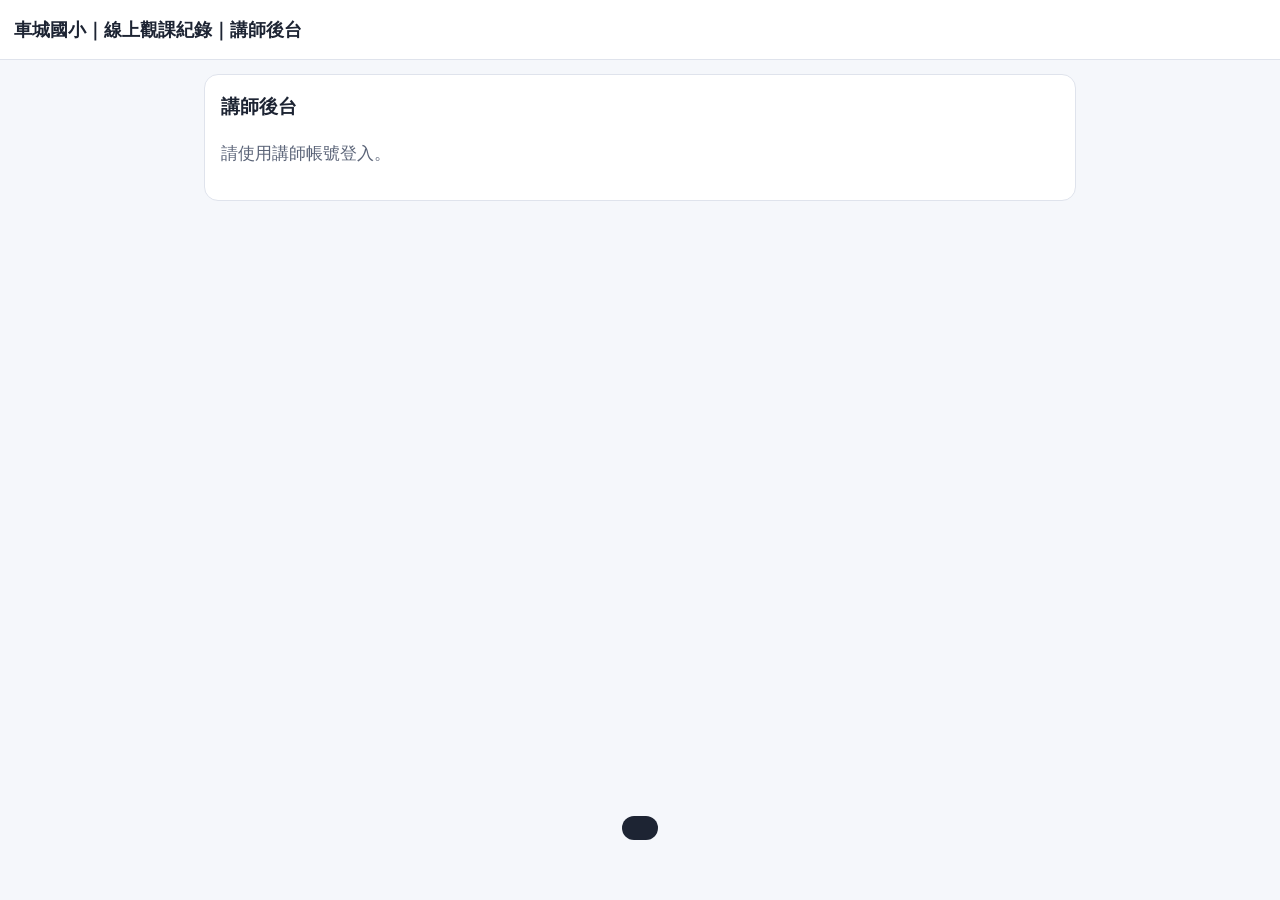
==== admin.html @ 06380729 "Add files via upload" ====
<!doctype html>
<html lang="zh-Hant">
<head>
<meta charset="utf-8">
<meta name="viewport" content="width=device-width,initial-scale=1,viewport-fit=cover">
<title>車城國小｜線上觀課紀錄｜講師後台</title>
<link rel="stylesheet" href="common.css">
</head>
<body>
<header class="top">
  <h1>車城國小｜線上觀課紀錄｜講師後台</h1>
  <span class="muted small" id="who"></span>
</header>

<main id="app"><section class="card"><p class="muted">載入中…</p></section></main>

<dialog id="dlg">
  <div id="dlgBody"></div>
  <div style="display:flex;gap:8px;justify-content:flex-end;flex-wrap:wrap;margin-top:12px">
    <button class="btn" id="dlgPdf">下載 PDF</button>
    <button class="btn primary" id="dlgClose">關閉</button>
  </div>
</dialog>

<div class="toast" id="toast"></div>

<script src="config.js"></script>
<script src="forms.js"></script>
<script src="common.js"></script>
<script>
let USER = null;
let TAB = 'day';
let DAY = null;
let FILTERS = { school_year: '115', status: 'final' };
let LAST_STATS = null;
let CUR = null;

document.addEventListener('DOMContentLoaded', () => {
  USER = Auth.claims();
  if (USER) return check();
  $('#app').innerHTML = `
    <section class="card">
      <h2>講師後台</h2>
      <p class="muted">請使用講師帳號登入。</p>
      <div id="gbtn"></div>
    </section>`;
  Auth.mount($('#gbtn'), () => { USER = Auth.claims(); check(); });
});

async function check() {
  try {
    const j = await API.call('me');
    if (!j.isAdmin) {
      $('#app').innerHTML = `<section class="card"><h2>沒有權限</h2><p class="muted">此帳號不在講師名單內。</p></section>`;
      return;
    }
    $('#who').textContent = USER.email;
    ui();
  } catch (e) {
    $('#app').innerHTML = `<section class="card">${esc(e.message)}</section>`;
  }
}

/* ========== 篩選與分頁 ========== */

function ui() {
  $('#app').innerHTML = `
    <section class="card">
      <div class="grid">
        <div><label>學年</label><input type="text" data-f="school_year" value="${esc(FILTERS.school_year || '')}"></div>
        <div><label>學校</label><input type="text" data-f="school" value="${esc(FILTERS.school || '')}"></div>
        <div><label>教學者</label><input type="text" data-f="teacher" value="${esc(FILTERS.teacher || '')}"></div>
        <div><label>學習領域／科目</label><input type="text" data-f="subject" value="${esc(FILTERS.subject || '')}"></div>
        <div><label>表單</label>
          <select data-f="form"><option value="">全部</option>
            ${Object.entries(FORMS).map(([k, f]) => `<option value="${k}" ${FILTERS.form === k ? 'selected' : ''}>${esc(f.name)}</option>`).join('')}
          </select></div>
        <div><label>教學模式</label>
          <select data-f="mode"><option value="">全部</option>
            ${MODES.map(m => `<option ${FILTERS.mode === m.id ? 'selected' : ''}>${esc(m.id)}</option>`).join('')}
          </select></div>
        <div><label>開始日期</label><input type="date" data-f="dateFrom" value="${esc(FILTERS.dateFrom || '')}"></div>
        <div><label>結束日期</label><input type="date" data-f="dateTo" value="${esc(FILTERS.dateTo || '')}"></div>
        <div><label>狀態</label>
          <select data-f="status">
            <option value="final" ${FILTERS.status === 'final' ? 'selected' : ''}>已完成</option>
            <option value="" ${!FILTERS.status ? 'selected' : ''}>全部（含草稿）</option>
          </select></div>
      </div>
      <div style="display:flex;gap:8px;margin-top:12px;justify-content:flex-end">
        <button class="btn" id="resetF">清除篩選</button>
        <button class="btn primary" id="applyF">套用篩選</button>
      </div>
    </section>
    <div class="tabs">
      <button class="btn tab" data-tab="day">每日紀錄</button>
      <button class="btn tab" data-tab="stats">整體統計</button>
      <button class="btn tab" data-tab="list">所有紀錄</button>
    </div>
    <div id="pane"></div>`;

  $('#applyF').onclick = () => { readFilters(); show(); };
  $('#resetF').onclick = () => { FILTERS = { school_year: '115', status: 'final' }; ui(); };
  document.querySelectorAll('.tab').forEach(b => b.onclick = () => { TAB = b.dataset.tab; show(); });
  $('#dlgClose').onclick = () => $('#dlg').close();
  $('#dlgPdf').onclick = async () => {
    try {
      const j = await API.call('pdf', { record_id: CUR.id });
      downloadB64(j.base64, j.filename);
    } catch (e) { toast(e.message); }
  };
  show();
}

function readFilters() {
  document.querySelectorAll('[data-f]').forEach(el => { FILTERS[el.dataset.f] = el.value; });
}

async function show() {
  document.querySelectorAll('.tab').forEach(b => b.classList.toggle('primary', b.dataset.tab === TAB));
  const pane = $('#pane');
  pane.innerHTML = '<section class="card"><p class="muted">載入中…</p></section>';
  try {
    if (TAB === 'day') await dayView(pane);
    else if (TAB === 'list') await listView(pane);
    else await statsView(pane);
  } catch (e) {
    pane.innerHTML = `<section class="card">${esc(e.message)}</section>`;
  }
}

/* ========== 每日紀錄（個別回答） ========== */

async function dayView(pane) {
  const day = DAY || todayStr();
  pane.innerHTML = `
    <section class="card">
      <label>觀課日期</label>
      <input type="date" id="dayPick" value="${day}">
    </section>
    <section class="card" id="dayList"><p class="muted">載入中…</p></section>`;
  $('#dayPick').onchange = e => { DAY = e.target.value; show(); };

  const j = await API.call('admin.list', { ...FILTERS, date: day, dateFrom: '', dateTo: '' });
  $('#dayList').innerHTML = `<h2>${day}　共 ${j.rows.length} 筆</h2>${rowsHtml(j.rows)}`;
  bindRows();
}

/* ========== 所有紀錄 ========== */

async function listView(pane) {
  const j = await API.call('admin.list', FILTERS);
  pane.innerHTML = `<section class="card"><h2>符合條件的紀錄　共 ${j.rows.length} 筆</h2>${rowsHtml(j.rows)}</section>`;
  bindRows();
}

function rowsHtml(rows) {
  if (!rows.length) return '<p class="muted">沒有符合的紀錄</p>';
  return rows.map(r => `
    <div class="rec" data-id="${esc(r.record_id)}">
      <div>
        <b>${esc(r.teacher)}｜${esc((FORMS[r.form] || {}).name || '')}</b>
        <div class="muted small">${esc(r.date)}　${esc(r.school)}　${esc(r.subject)}　${esc(r.unit)}　${r.status === 'final' ? '已完成' : '草稿'}</div>
      </div>
      <span>›</span>
    </div>`).join('');
}

function bindRows() {
  document.querySelectorAll('.rec[data-id]').forEach(el => el.onclick = () => openRec(el.dataset.id));
}

async function openRec(id) {
  try {
    const j = await API.call('admin.record', { record_id: id });
    CUR = j.record;
    $('#dlgBody').innerHTML = renderRecordView(CUR);
    $('#dlgPdf').disabled = CUR.status !== 'final';
    $('#dlg').showModal();
  } catch (e) { toast(e.message); }
}

/* ========== 整體統計（彙整所有回答） ========== */

async function statsView(pane) {
  const j = await API.call('admin.stats', FILTERS);
  LAST_STATS = j;
  const s = j.summary;

  const modeLines = Object.entries(j.modes).map(([k, v]) => `<p class="bar-line">${esc(k)}　${v} 筆</p>`).join('')
    || '<p class="muted">無資料</p>';

  const distTxt = x => x.nNum
    ? [0, 1, 2, 3, 4, 5].map(n => `${n}：${(x.dist && x.dist[n]) || 0}`).join('　')
    : '—';
  const lightTxt = x => (x.lights && (x.lights.green + x.lights.yellow + x.lights.red))
    ? `🟢${x.lights.green}　🟡${x.lights.yellow}　🔴${x.lights.red}` : '—';

  const byKey = Object.fromEntries(j.items.map(x => [x.form + '|' + x.item_id, x]));

  const tables = Object.keys(FORMS).map(f => {
    const rows = FORMS[f].sections.flatMap(sec => sec.items.map(it => {
      const x = byKey[f + '|' + it.id];
      const c = byKey[f + '|' + it.id + '_chk'];
      if (!x && !c) return '';
      const x2 = x || {};
      const done = x2.doneRate != null ? x2.doneRate : (c ? c.doneRate : null);
      return `<tr>
        <td>${esc(sec.label)}</td>
        <td>${esc(it.label)}</td>
        <td>${x2.n ?? '—'}</td>
        <td>${x2.mean ?? '—'}</td>
        <td class="small">${distTxt(x2)}</td>
        <td class="small">${lightTxt(x2)}</td>
        <td>${done != null ? done + '%' : '—'}</td>
      </tr>`;
    })).join('');
    if (!rows.trim()) return '';
    return `
      <section class="card">
        <h2>${esc(FORMS[f].name)}</h2>
        <div class="tbl-wrap"><table>
          <tr><th>面向</th><th>項目</th><th>筆數</th><th>平均</th><th>分布（0–5）</th><th>燈號</th><th>達成率</th></tr>
          ${rows}
        </table></div>
      </section>`;
  }).join('');

  const com = j.comments.length
    ? j.comments.map(c => `
        <div class="comment">
          <div class="muted small">${esc(c.date)}｜${esc(c.teacher)}｜${esc((FORMS[c.form] || {}).name || '')}｜${esc(COMMENT_LABEL[c.key] || c.key)}</div>
          <div>${esc(c.text)}</div>
        </div>`).join('')
    : '<p class="muted">無綜合意見</p>';

  pane.innerHTML = `
    <section class="card">
      <h2>整體統計</h2>
      <span class="pill-stat">紀錄 ${s.records} 筆</span>
      <span class="pill-stat">教師 ${s.teachers} 人</span>
      <span class="pill-stat">觀課日 ${s.days} 天</span>
      <h3>教學模式分布</h3>
      ${modeLines}
      <div style="margin-top:12px"><button class="btn" id="csvBtn">下載統計 CSV</button></div>
    </section>
    ${tables || '<section class="card"><p class="muted">此條件下沒有評量資料</p></section>'}
    <section class="card"><h2>綜合意見彙整</h2>${com}</section>`;

  $('#csvBtn').onclick = exportCsv;
}

function exportCsv() {
  if (!LAST_STATS) return;
  const head = ['form', 'item_id', 'label', 'n', 'mean', 'dist', 'lights', 'doneRate'];
  const lines = [head.join(',')].concat(LAST_STATS.items.map(x => [
    x.form, x.item_id, x.label, x.n ?? '', x.mean ?? '',
    JSON.stringify(x.dist || {}), JSON.stringify(x.lights || {}), x.doneRate ?? ''
  ].map(v => `"${String(v).replace(/"/g, '""')}"`).join(',')));
  saveText('觀課統計.csv', '﻿' + lines.join('\n'), 'text/csv;charset=utf-8');
}
</script>
</body>
</html>
---- common.css ----
:root{--bg:#f5f7fb;--card:#fff;--ink:#1d2433;--sub:#5b6478;--brand:#2f6fdd;--soft:#e7efff;--line:#dfe3ec}
*{box-sizing:border-box}
[hidden]{display:none!important}
html,body{margin:0}
body{background:var(--bg);color:var(--ink);font:17px/1.65 "Noto Sans TC","Microsoft JhengHei",system-ui,sans-serif;padding-bottom:110px}
h1{font-size:18px;margin:0;flex:1} h2{font-size:19px;margin:0 0 10px} h3{font-size:17px;margin:14px 0 8px} h4{font-size:16px;margin:14px 0 6px}
.top{position:sticky;top:0;z-index:20;background:#fff;border-bottom:1px solid var(--line);display:flex;align-items:center;gap:10px;padding:10px 14px;min-height:60px}
main{max-width:900px;margin:0 auto;padding:14px}
.card{background:var(--card);border:1px solid var(--line);border-radius:14px;padding:16px;margin-bottom:14px}
.btn{min-height:48px;padding:10px 16px;border-radius:12px;border:1px solid var(--line);background:#fff;font:inherit;font-weight:600;color:var(--ink);cursor:pointer}
.btn.primary{background:var(--brand);color:#fff;border-color:var(--brand)}
.btn.ghost{background:#fff;min-width:48px}
.btn:disabled{opacity:.5;cursor:not-allowed}
.muted{color:var(--sub)} .small{font-size:14px}
.grid{display:grid;grid-template-columns:1fr 1fr;gap:12px}
label{display:block;font-size:14px;color:var(--sub);margin-bottom:4px}
input[type=text],input[type=number],input[type=date],select,textarea{width:100%;min-height:48px;font:inherit;padding:8px 12px;border:1px solid var(--line);border-radius:10px;background:#fff;color:var(--ink)}
textarea{min-height:64px;resize:vertical}
.chips{display:flex;flex-wrap:wrap;gap:8px;align-items:center}
.chip,.pill{min-height:44px;padding:8px 14px;border-radius:999px;border:1px solid var(--line);background:#fff;font:inherit;cursor:pointer}
.chip.on,.pill.on{background:var(--brand);color:#fff;border-color:var(--brand)}
details{background:#fff;border:1px solid var(--line);border-radius:14px;margin-bottom:12px;overflow:hidden}
summary{list-style:none;cursor:pointer;padding:14px 16px;font-weight:700;font-size:18px;min-height:56px;display:flex;align-items:center;justify-content:space-between}
summary::-webkit-details-marker{display:none}
summary::after{content:"＋";color:var(--sub)}
details[open]>summary::after{content:"－"}
.items{padding:0 16px 10px}
.item{padding:14px 0;border-top:1px dashed var(--line)}
.item-top{display:flex;gap:8px;align-items:flex-start;justify-content:space-between}
.item-name{font-weight:600;flex:1}
.tipbtn{width:36px;height:36px;border-radius:50%;border:1px solid var(--line);background:#fff;color:var(--brand);font-weight:700;flex:none}
.tip{background:#1d2433;color:#fff;font-size:15px;padding:10px 12px;border-radius:10px;margin:8px 0}
.scores{display:grid;grid-template-columns:repeat(6,1fr);gap:6px;margin-top:10px}
.score,.light{min-height:48px;border-radius:10px;border:1px solid var(--line);background:#fff;font:inherit;font-weight:700;cursor:pointer}
.score.on{background:var(--brand);color:#fff;border-color:var(--brand)}
.lights{display:grid;grid-template-columns:repeat(3,1fr);gap:6px;margin-top:10px}
.light.on{background:var(--soft);border-color:var(--brand);color:var(--brand)}
.check{display:flex;align-items:center;gap:8px;min-height:44px;margin-top:8px;font-size:16px;color:var(--ink);font-weight:500}
.check input{width:24px;height:24px}
.matrix{display:flex;flex-wrap:wrap;gap:8px;margin-top:10px}
details.note{border:0;background:none;margin-top:8px}
details.note summary{padding:6px 0;min-height:auto;font-size:15px;color:var(--brand)}
details.note textarea{margin-top:6px}
.rec{display:flex;justify-content:space-between;align-items:center;padding:14px 0;border-bottom:1px solid var(--line);cursor:pointer;min-height:56px}
.rec:last-child{border-bottom:0}
.actionbar{position:fixed;left:0;right:0;bottom:0;background:#fff;border-top:1px solid var(--line);display:flex;gap:10px;justify-content:flex-end;flex-wrap:wrap;padding:10px 14px calc(10px + env(safe-area-inset-bottom));z-index:15}
.toast{position:fixed;left:50%;bottom:96px;transform:translateX(-50%) translateY(150%);background:#1d2433;color:#fff;padding:12px 18px;border-radius:12px;transition:transform .3s;z-index:60;font-size:15px;max-width:90vw}
.toast.show{transform:translateX(-50%) translateY(0)}
.skel{background:linear-gradient(90deg,#eceff5 25%,#f7f9fc 50%,#eceff5 75%);background-size:200% 100%;border-radius:8px;height:18px;margin:10px 0;animation:shine 1.2s infinite}
@keyframes shine{to{background-position:-200% 0}}
.notice{background:#fff8e1;border:1px solid #f3d27a;border-radius:10px;padding:10px 12px;font-size:15px;margin-bottom:12px}
table{width:100%;border-collapse:collapse;font-size:15px}
th,td{border:1px solid var(--line);padding:8px;text-align:left;vertical-align:top}
th{background:#f7f9fc}
.tbl-wrap{overflow-x:auto;margin-top:8px}
.kv th{width:36%;color:var(--sub);font-weight:600}
dialog{border:0;border-radius:16px;max-width:880px;width:calc(100% - 24px);padding:18px;max-height:88vh}
dialog::backdrop{background:rgba(0,0,0,.35)}
.tabs{display:flex;gap:8px;flex-wrap:wrap;margin-bottom:12px}
.pill-stat{display:inline-block;padding:4px 12px;border-radius:999px;background:var(--soft);color:var(--brand);font-size:14px;margin:0 6px 6px 0}
.bar-line{font-size:15px;margin:4px 0}
.comment{border-top:1px dashed var(--line);padding:10px 0}
@media (max-width:620px){
  body{font-size:17px}
  .grid{grid-template-columns:1fr}
  .scores{gap:4px}
  .score{font-size:16px}
  summary{font-size:17px}
  .item-name{font-size:16px}
  .lights{grid-template-columns:1fr}
}
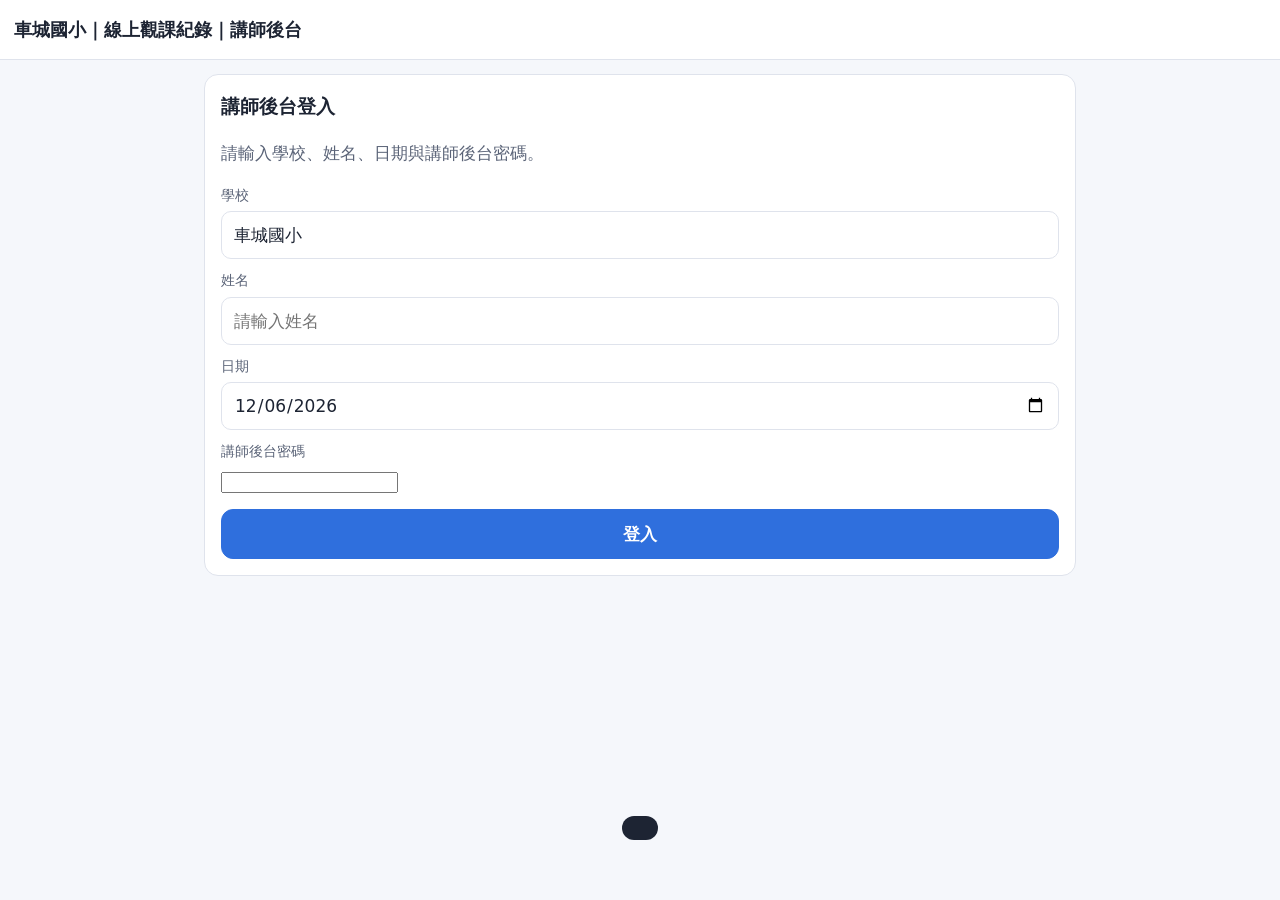
==== commit 19dae8da: "Add files via upload" ====
--- a/admin.html
+++ b/admin.html
@@ -9,7 +9,7 @@
 <body>
 <header class="top">
   <h1>車城國小｜線上觀課紀錄｜講師後台</h1>
-  <span class="muted small" id="who"></span>
+  <span class="muted small" id="who" style="cursor:pointer" title="點一下登出"></span>
 </header>
 
 <main id="app"><section class="card"><p class="muted">載入中…</p></section></main>
@@ -36,25 +36,33 @@
 let CUR = null;
 
 document.addEventListener('DOMContentLoaded', () => {
+  $('#who').onclick = () => { if (confirm('要登出講師後台嗎？')) Auth.signOut(); };
   USER = Auth.claims();
-  if (USER) return check();
+  if (USER && sessionStorage.getItem('adminPw')) {
+    $('#who').textContent = USER.name;
+    return check();
+  }
   $('#app').innerHTML = `
     <section class="card">
-      <h2>講師後台</h2>
-      <p class="muted">請使用講師帳號登入。</p>
-      <div id="gbtn"></div>
+      <h2>講師後台登入</h2>
+      <p class="muted">請輸入學校、姓名、日期與講師後台密碼。</p>
+      <div id="lg"></div>
     </section>`;
-  Auth.mount($('#gbtn'), () => { USER = Auth.claims(); check(); });
+  renderLogin($('#lg'), { password: true }, () => {
+    USER = Auth.claims();
+    $('#who').textContent = USER.name;
+    check();
+  });
 });
 
 async function check() {
   try {
     const j = await API.call('me');
     if (!j.isAdmin) {
-      $('#app').innerHTML = `<section class="card"><h2>沒有權限</h2><p class="muted">此帳號不在講師名單內。</p></section>`;
+      sessionStorage.removeItem('adminPw');
+      $('#app').innerHTML = `<section class="card"><h2>沒有權限</h2><p class="muted">講師密碼錯誤，請重新登入。</p></section>`;
       return;
     }
-    $('#who').textContent = USER.email;
     ui();
   } catch (e) {
     $('#app').innerHTML = `<section class="card">${esc(e.message)}</section>`;
